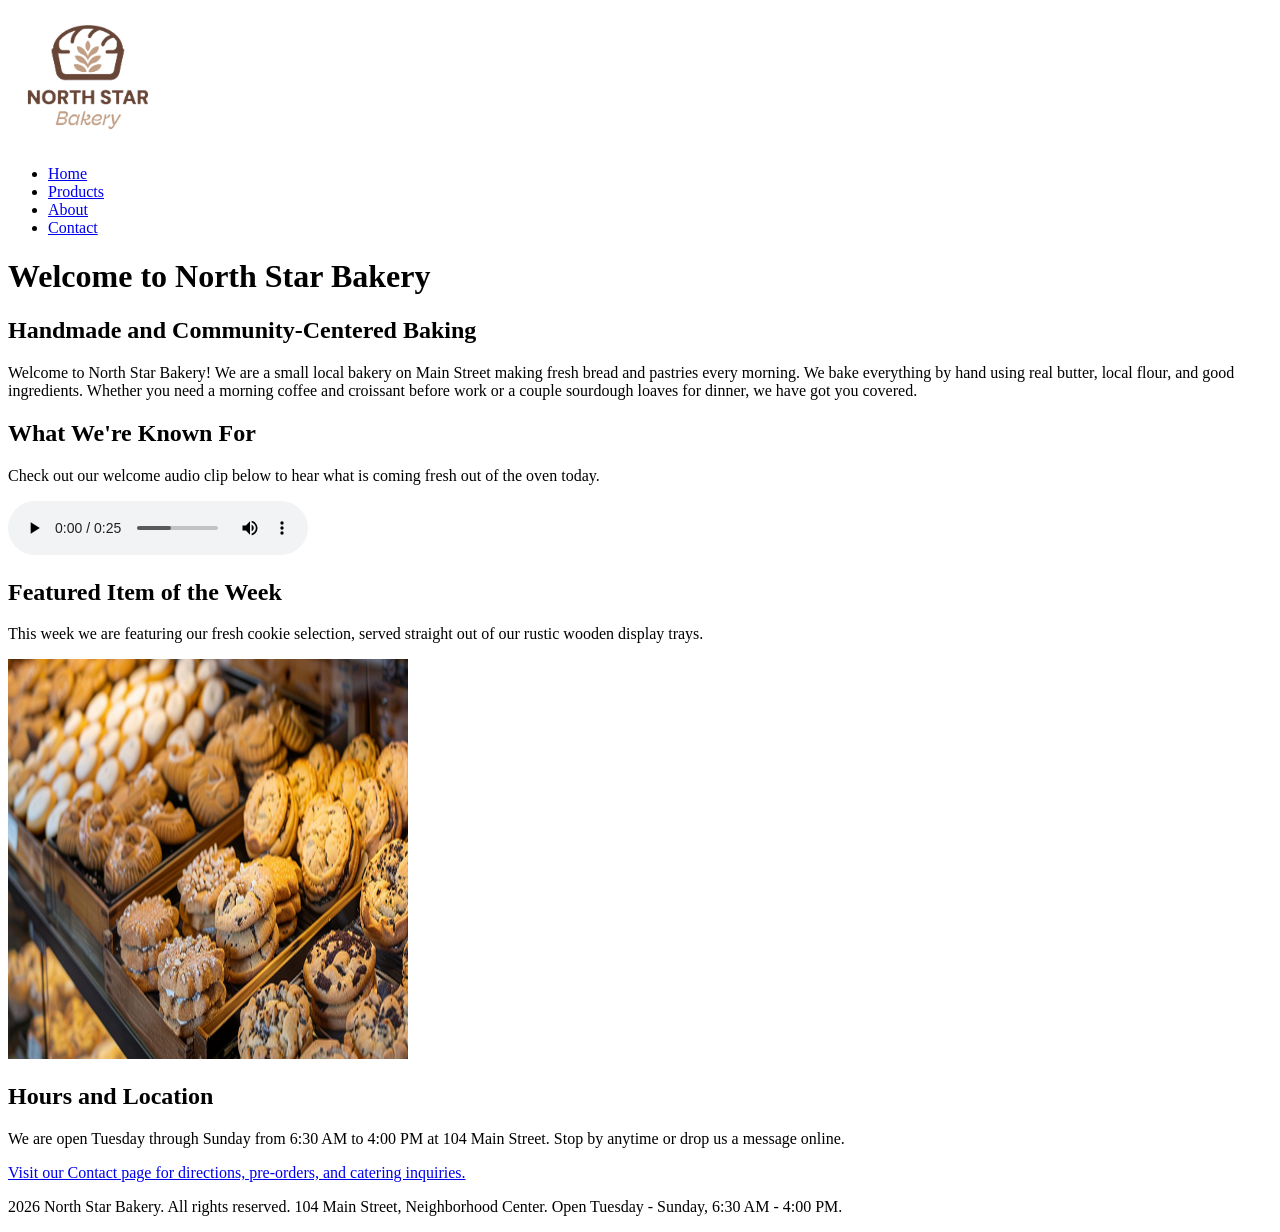
==== index.html @ 25b92d2e "initial commit" ====
<!DOCTYPE html>
<html lang="en">
<head>
  <title>North Star Bakery - Home</title>
</head>
<body>
  <header>
    <img src="images/bakery-logo_c.png" alt="North Star Bakery logo" width="160" height="137">
    <nav>
      <ul>
        <li><a href="index.html">Home</a></li>
        <li><a href="products.html">Products</a></li>
        <li><a href="about.html">About</a></li>
        <li><a href="contact.html">Contact</a></li>
      </ul>
    </nav>
  </header>

  <main>
    <h1>Welcome to North Star Bakery</h1>

    <h2>Handmade and Community-Centered Baking</h2>
    <p>Welcome to North Star Bakery! We are a small local bakery on Main Street making fresh bread and pastries every morning. We bake everything by hand using real butter, local flour, and good ingredients. Whether you need a morning coffee and croissant before work or a couple sourdough loaves for dinner, we have got you covered.</p>

    <h2>What We're Known For</h2>
    <p>Check out our welcome audio clip below to hear what is coming fresh out of the oven today.</p>
    <audio src="assets/audio/bakery-welcome_c.mp3" controls>
      Your browser cannot play this audio. <a href="assets/audio/bakery-welcome_c.mp3"> Download </a>
    </audio>

    <h2>Featured Item of the Week</h2>
    <p>This week we are featuring our fresh cookie selection, served straight out of our rustic wooden display trays.</p>
    <picture>
      <source media="(min-width: 768px)" srcset="images/bakery-feature-large_c.png">
      <img src="images/bakery-feature-small_c.png" alt="Assorted artisanal cookies displayed in rustic wooden trays" width="400" height="400">
    </picture>

    <h2>Hours and Location</h2>
    <p>We are open Tuesday through Sunday from 6:30 AM to 4:00 PM at 104 Main Street. Stop by anytime or drop us a message online.</p>
    <a href="contact.html">Visit our Contact page for directions, pre-orders, and catering inquiries.</a>
  </main>

  <footer>
    <p>2026 North Star Bakery. All rights reserved. 104 Main Street, Neighborhood Center. Open Tuesday - Sunday, 6:30 AM - 4:00 PM.</p>
  </footer>
</body>
</html>
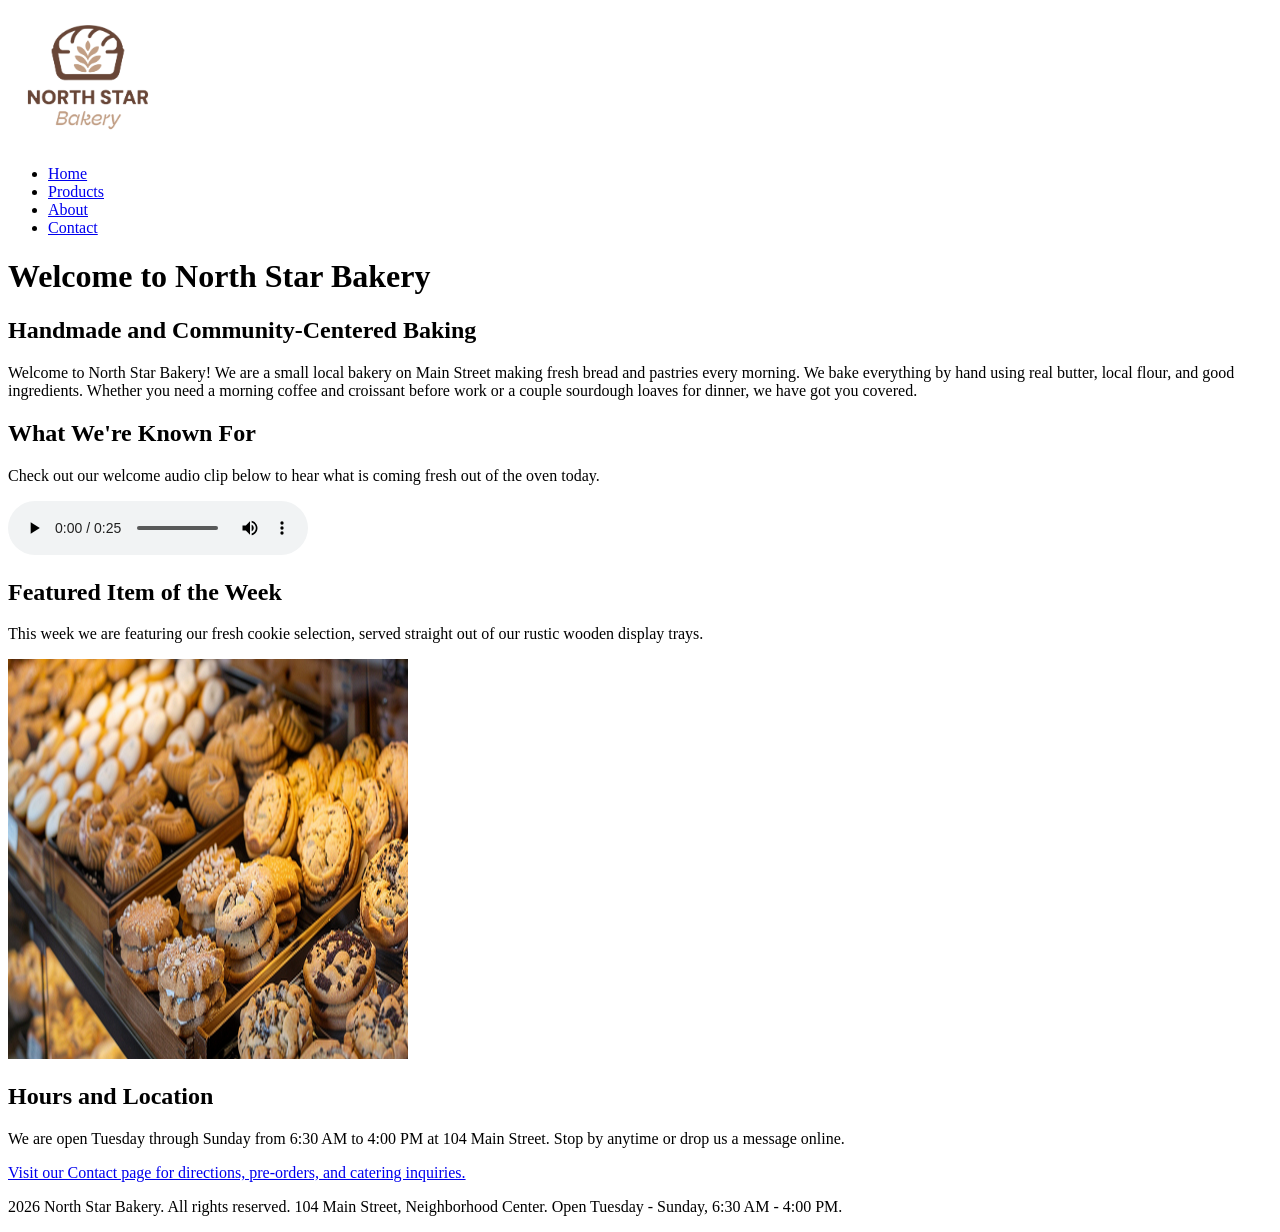
==== commit ae094754: "feat: add stylesheet" ====
--- a/index.html
+++ b/index.html
@@ -2,6 +2,7 @@
 <html lang="en">
 <head>
   <title>North Star Bakery - Home</title>
+  <link rel="stylesheet" href="style.css">
 </head>
 <body>
   <header>
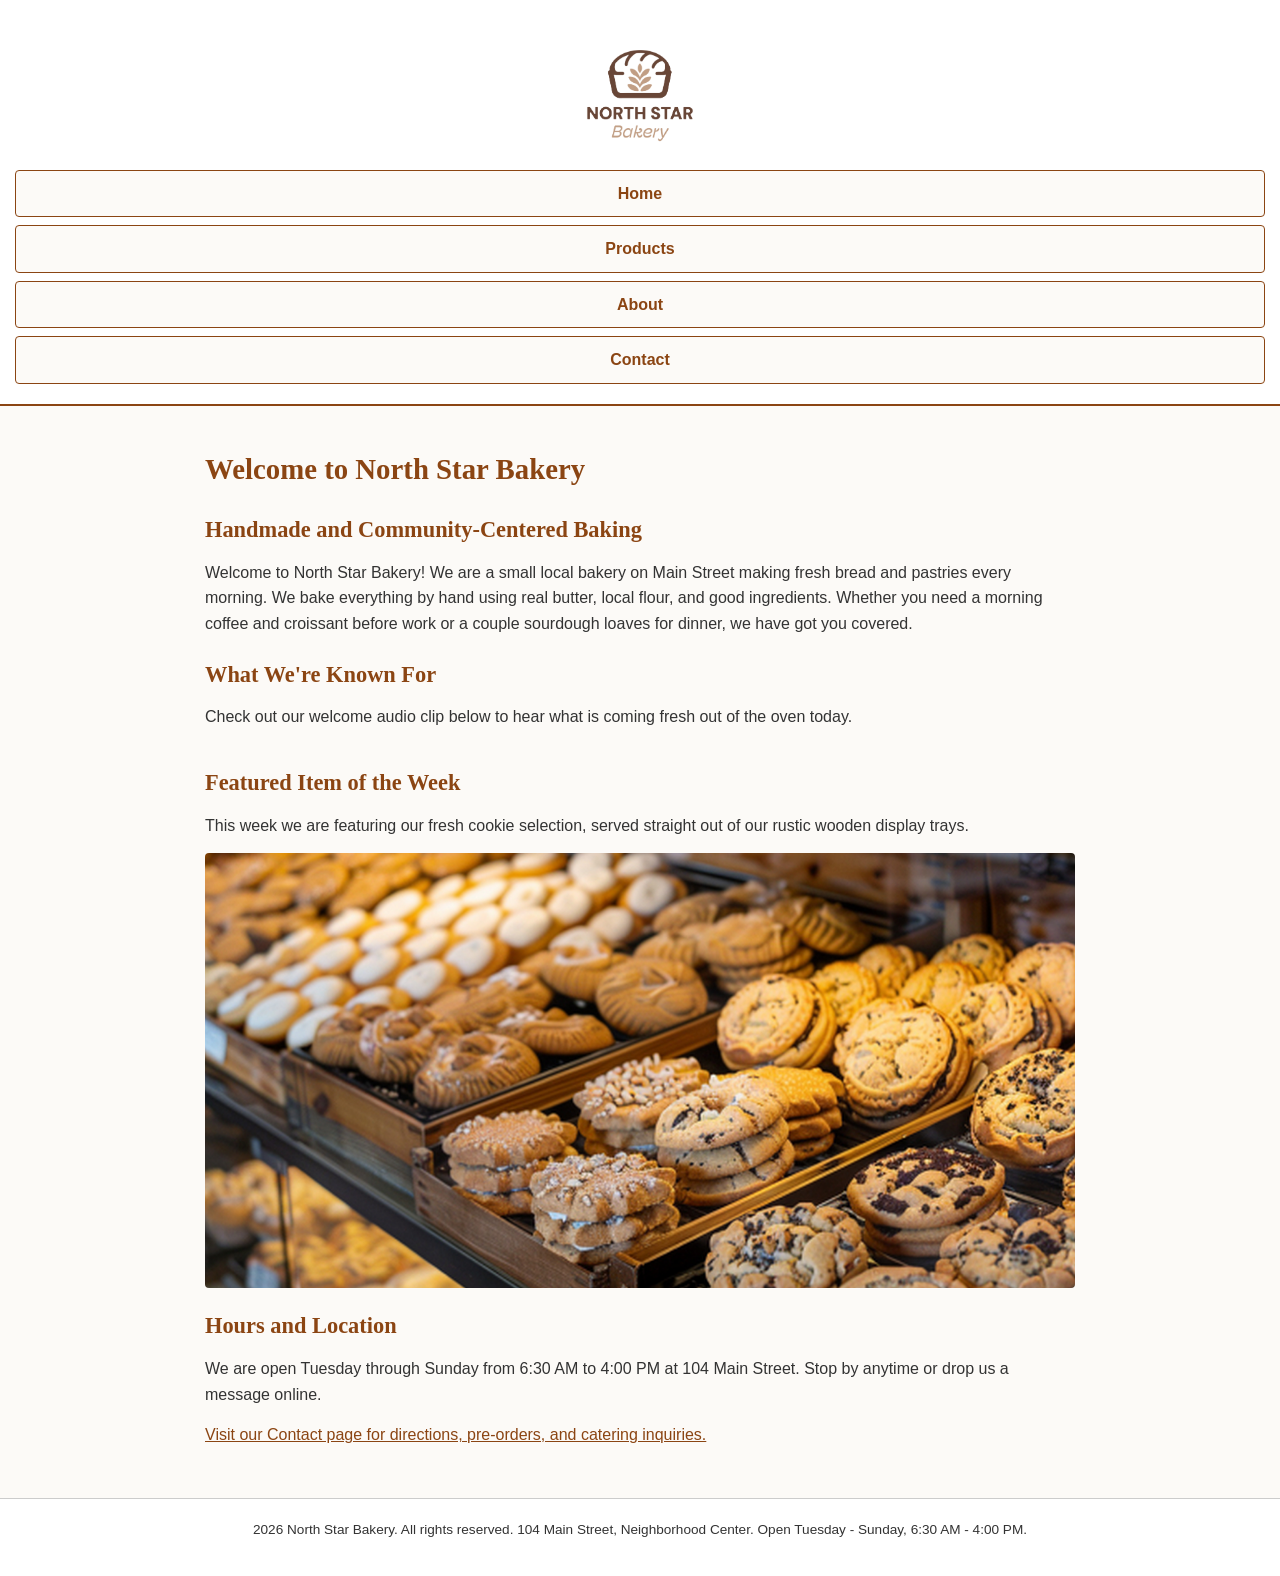
==== commit 4649c049: "fix: add viewport tag for mobile rendering in firefox's mobile emulator" ====
--- a/index.html
+++ b/index.html
@@ -3,6 +3,7 @@
 <head>
   <title>North Star Bakery - Home</title>
   <link rel="stylesheet" href="style.css">
+  <meta name="viewport" content="width=device-width, initial-scale=1.0">
 </head>
 <body>
   <header>
--- a/style.css
+++ b/style.css
@@ -0,0 +1,191 @@
+* {
+  box-sizing: border-box;
+  margin: 0;
+  padding: 0;
+}
+
+body {
+  font-family: Arial, sans-serif;
+  color: #333333;
+  background-color: #fcfaf7;
+  line-height: 1.6;
+}
+
+h1, h2, h3 {
+  font-family: Georgia, serif;
+  color: #8b4513;
+  margin-bottom: 12px;
+  margin-top: 20px;
+}
+
+h1 {
+  font-size: 1.8rem;
+}
+
+h2 {
+  font-size: 1.4rem;
+}
+
+p {
+  margin-bottom: 15px;
+}
+
+a {
+  color: #8b4513;
+}
+
+a:hover {
+  color: #333333;
+}
+
+header {
+  display: flex;
+  flex-direction: column;
+  align-items: center;
+  background-color: #ffffff;
+  padding: 20px 15px;
+  border-bottom: 2px solid #8b4513;
+}
+
+header img {
+  max-width: 140px;
+  height: auto;
+  margin-bottom: 15px;
+}
+
+nav {
+  width: 100%;
+}
+
+nav ul {
+  list-style: none;
+  display: flex;
+  flex-direction: column;
+  gap: 8px;
+  width: 100%;
+}
+
+nav li a {
+  text-decoration: none;
+  font-weight: bold;
+  color: #8b4513;
+  background-color: #fcfaf7;
+  border: 1px solid #8b4513;
+  border-radius: 4px;
+  padding: 10px;
+  display: block;
+  text-align: center;
+}
+
+main {
+  width: 100%;
+  max-width: 900px;
+  margin: 0 auto;
+  padding: 20px 15px;
+}
+
+section {
+  margin-bottom: 25px;
+}
+
+img, picture img, video, audio {
+  width: 100%;
+  max-width: 100%;
+  height: auto;
+  display: block;
+  margin: 15px 0;
+  border-radius: 4px;
+}
+
+figure {
+  margin: 15px 0;
+}
+
+figcaption {
+  font-style: italic;
+  font-size: 0.9rem;
+  color: #555555;
+  margin-top: 5px;
+}
+
+main ul {
+  padding-left: 20px;
+  margin-bottom: 15px;
+}
+
+main li {
+  margin-bottom: 8px;
+}
+
+form {
+  background-color: #ffffff;
+  padding: 15px;
+  border: 1px solid #cccccc;
+  border-radius: 5px;
+  margin-top: 15px;
+}
+
+fieldset {
+  border: 1px solid #8b4513;
+  padding: 15px;
+  border-radius: 4px;
+}
+
+legend {
+  font-weight: bold;
+  color: #8b4513;
+  padding: 0 6px;
+}
+
+form p {
+  margin-bottom: 12px;
+}
+
+label {
+  display: block;
+  font-weight: bold;
+  margin-bottom: 4px;
+}
+
+input[type="text"],
+input[type="email"],
+input[type="date"],
+select,
+textarea {
+  width: 100%;
+  padding: 10px;
+  border: 1px solid #cccccc;
+  border-radius: 4px;
+  font-family: inherit;
+  font-size: 1rem;
+}
+
+textarea {
+  resize: vertical;
+  min-height: 90px;
+}
+
+button[type="submit"] {
+  width: 100%;
+  background-color: #8b4513;
+  color: #ffffff;
+  border: none;
+  padding: 12px;
+  font-size: 1rem;
+  font-weight: bold;
+  border-radius: 4px;
+  cursor: pointer;
+}
+
+button[type="submit"]:hover {
+  background-color: #333333;
+}
+
+footer {
+  text-align: center;
+  background-color: #ffffff;
+  padding: 20px 15px;
+  margin-top: 30px;
+  border-top: 1px solid #cccccc;
+  font-size: 0.85rem;
+}
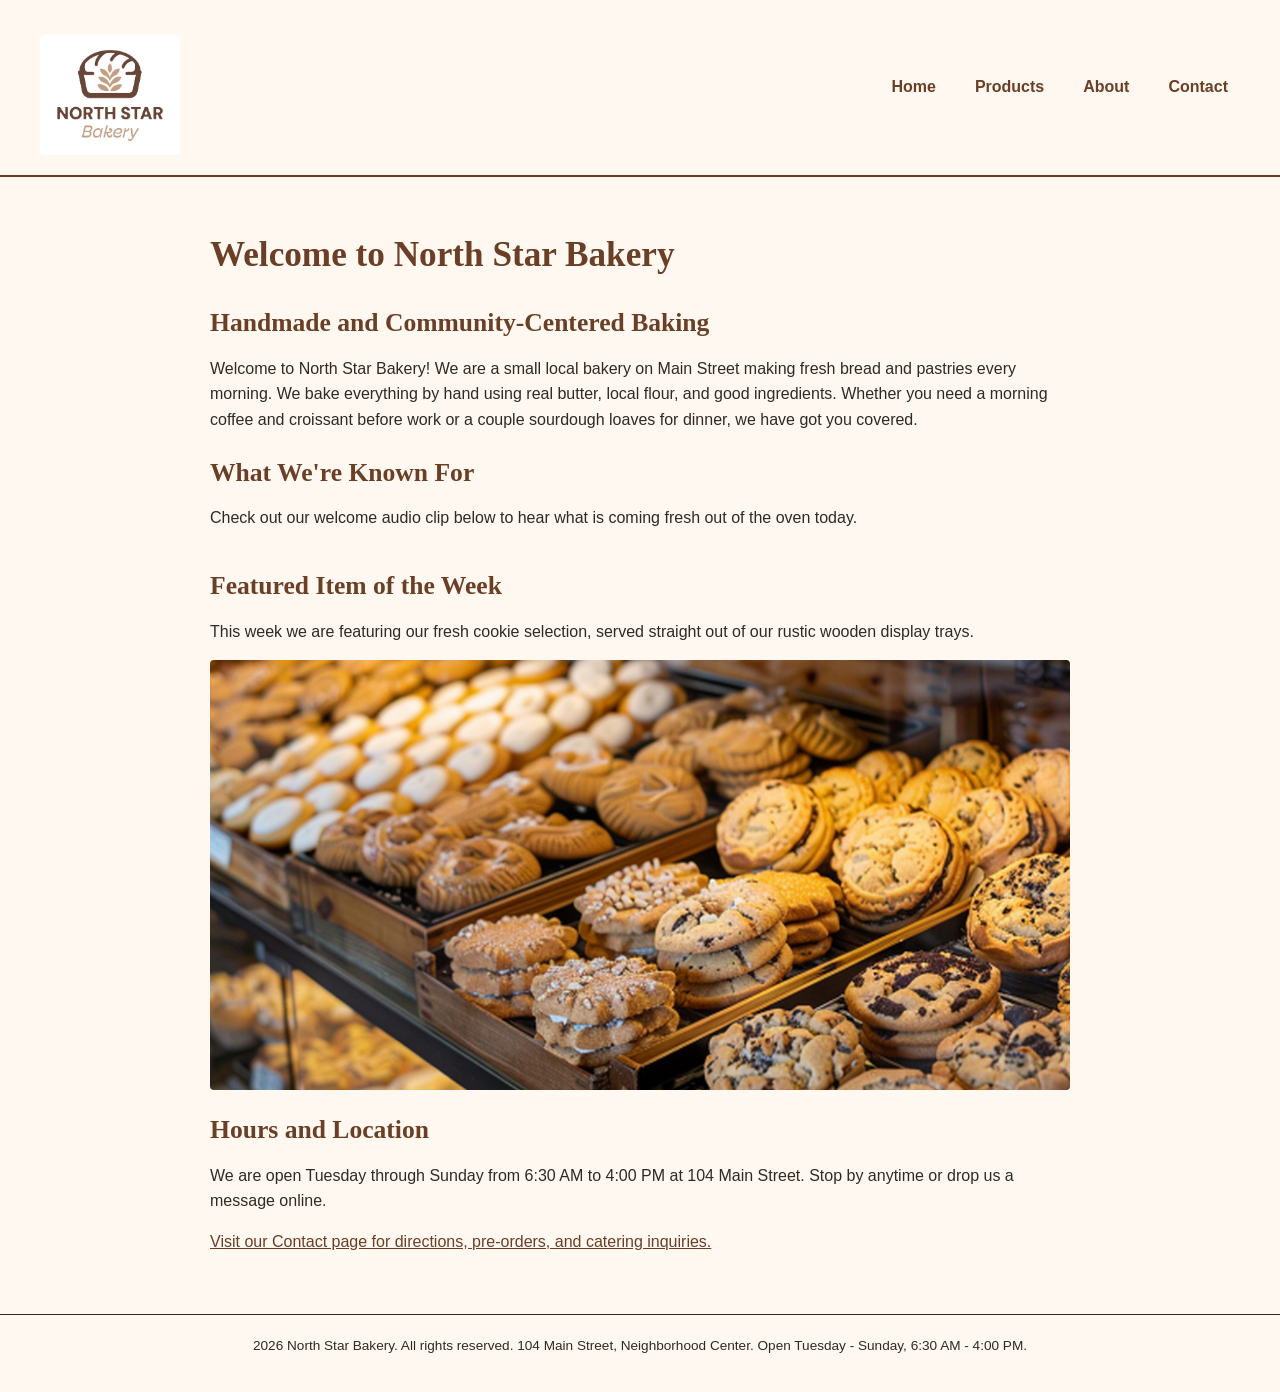
==== commit 0e9496fb: "feat: add script.js" ====
--- a/index.html
+++ b/index.html
@@ -4,6 +4,7 @@
   <title>North Star Bakery - Home</title>
   <link rel="stylesheet" href="style.css">
   <meta name="viewport" content="width=device-width, initial-scale=1.0">
+  <script src="script.js" defer></script>
 </head>
 <body>
   <header>
--- a/style.css
+++ b/style.css
@@ -6,14 +6,14 @@
 
 body {
   font-family: Arial, sans-serif;
-  color: #333333;
-  background-color: #fcfaf7;
+  color: #2F2A26;
+  background-color: #FFF8F0;
   line-height: 1.6;
 }
 
 h1, h2, h3 {
   font-family: Georgia, serif;
-  color: #8b4513;
+  color: #6B3E26;
   margin-bottom: 12px;
   margin-top: 20px;
 }
@@ -31,20 +31,20 @@
 }
 
 a {
-  color: #8b4513;
+  color: #6B3E26;
 }
 
 a:hover {
-  color: #333333;
+  color: #2F2A26;
 }
 
 header {
   display: flex;
   flex-direction: column;
   align-items: center;
-  background-color: #ffffff;
+  background-color: #FFF8F0;
   padding: 20px 15px;
-  border-bottom: 2px solid #8b4513;
+  border-bottom: 2px solid #6B3E26;
 }
 
 header img {
@@ -68,9 +68,9 @@
 nav li a {
   text-decoration: none;
   font-weight: bold;
-  color: #8b4513;
-  background-color: #fcfaf7;
-  border: 1px solid #8b4513;
+  color: #6B3E26;
+  background-color: #FFF8F0;
+  border: 1px solid #6B3E26;
   border-radius: 4px;
   padding: 10px;
   display: block;
@@ -104,7 +104,7 @@
 figcaption {
   font-style: italic;
   font-size: 0.9rem;
-  color: #555555;
+  color: #2F2A26;
   margin-top: 5px;
 }
 
@@ -118,22 +118,22 @@
 }
 
 form {
-  background-color: #ffffff;
+  background-color: #FFF8F0;
   padding: 15px;
-  border: 1px solid #cccccc;
+  border: 1px solid #2F2A26;
   border-radius: 5px;
   margin-top: 15px;
 }
 
 fieldset {
-  border: 1px solid #8b4513;
+  border: 1px solid #6B3E26;
   padding: 15px;
   border-radius: 4px;
 }
 
 legend {
   font-weight: bold;
-  color: #8b4513;
+  color: #6B3E26;
   padding: 0 6px;
 }
 
@@ -154,10 +154,12 @@
 textarea {
   width: 100%;
   padding: 10px;
-  border: 1px solid #cccccc;
+  border: 1px solid #2F2A26;
   border-radius: 4px;
   font-family: inherit;
   font-size: 1rem;
+  background-color: #FFF8F0;
+  color: #2F2A26;
 }
 
 textarea {
@@ -167,8 +169,8 @@
 
 button[type="submit"] {
   width: 100%;
-  background-color: #8b4513;
-  color: #ffffff;
+  background-color: #6B3E26;
+  color: #FFF8F0;
   border: none;
   padding: 12px;
   font-size: 1rem;
@@ -178,14 +180,67 @@
 }
 
 button[type="submit"]:hover {
-  background-color: #333333;
+  background-color: #D88C5A;
 }
 
 footer {
   text-align: center;
-  background-color: #ffffff;
+  background-color: #FFF8F0;
   padding: 20px 15px;
   margin-top: 30px;
-  border-top: 1px solid #cccccc;
+  border-top: 1px solid #2F2A26;
   font-size: 0.85rem;
 }
+
+@media (min-width: 768px) {
+  h1 {
+    font-size: 2.2rem;
+  }
+
+  h2 {
+    font-size: 1.6rem;
+  }
+
+  header {
+    flex-direction: row;
+    justify-content: space-between;
+    padding: 20px 40px;
+  }
+
+  header img {
+    margin-bottom: 0;
+  }
+
+  nav {
+    width: auto;
+  }
+
+  nav ul {
+    flex-direction: row;
+    gap: 15px;
+    width: auto;
+  }
+
+  nav li a {
+    background-color: transparent;
+    border: none;
+    padding: 8px 12px;
+  }
+
+  nav li a:hover {
+    background-color: #FFF8F0;
+  }
+
+  main {
+    padding: 30px 20px;
+  }
+
+  form {
+    padding: 25px;
+  }
+
+  button[type="submit"] {
+    width: auto;
+    padding: 10px 24px;
+  }
+}
